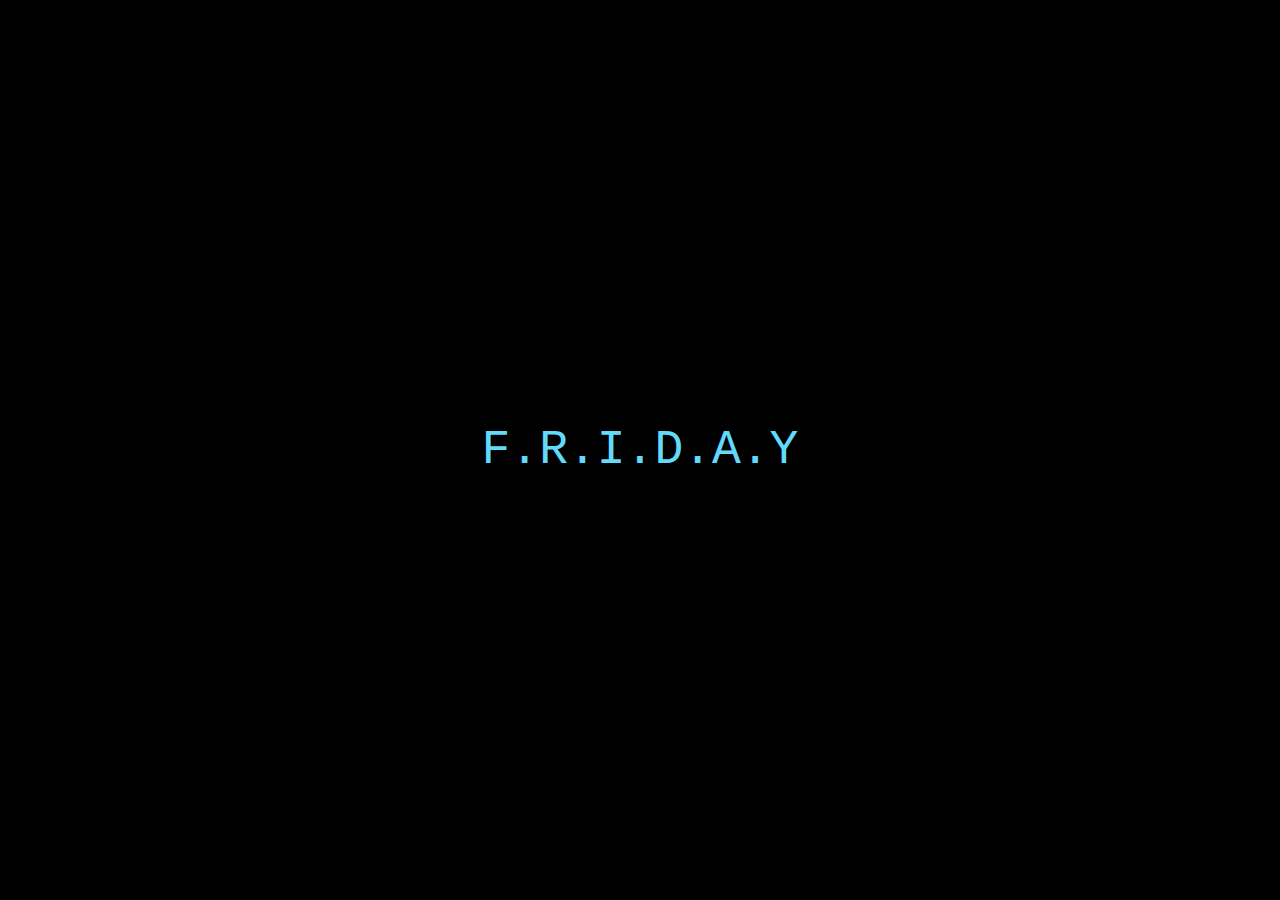
==== templates/index.html @ 9bd10022 "Initial Comit" ====
<!DOCTYPE html>
<html lang="en">

<head>
    <meta charset="UTF-8">
    <title>F.R.I.D.A.Y</title>
    <link rel="stylesheet" href="style.css">
    <link href="https://stackpath.bootstrapcdn.com/bootstrap/4.5.2/css/bootstrap.min.css" rel="stylesheet">
    <!-- <style>
        body {
            display: flex;
            justify-content: center;
            align-items: center;
            height: 100vh;
            background-color: #282c34;
        }
        .title-box {
            font-size: 3rem;
            color: #61dafb;
            cursor: pointer;
            font-family: 'Courier New', Courier, monospace;
        }
    </style> -->
</head>

<body id="body1">
        <div class="title-box" onclick="startFRIDAY()">F.R.I.D.A.Y</div>

    <script>
        function startFRIDAY() {
            fetch('/start_friday').then(response => {
                window.location.href = '/page2';
            });
        }
    </script>    
</body>

</html>
---- templates/style.css ----
/* page1 */
#body1 {
    display: flex;
    justify-content: center;
    align-items: center;
    height: 100vh;
    background-image: url('9.gif');
    background-repeat: no-repeat;
    background-attachment: fixed;  
    background-size:contain;
    background-position: center;
    background-color: black;


}
.title-box {
    font-size: 3rem;
    color: #61dafb;
    cursor: pointer;
    font-family: 'Courier New', Courier, monospace;
}
#img1{
    width: 100px;
    height: 100px;
}

/* page2 */
#body2 {
    display: flex;
    flex-direction: column;
    justify-content: center;
    align-items: center;
    height: 100vh;
    background-color: #282c34;
}
.blue-box {
    background-color: blue;
    color: white;
    padding: 20px;
    border-radius: 8px;
    display: none;
}
.data-box {
    background-color: white;
    color: black;
    padding: 20px;
    border-radius: 8px;
    margin-top: 20px;
    width: 80%;
    height: 300px;
    overflow-y: auto;
}
.header {
    position: absolute;
    top: 10px;
    left: 10px;
    color: white;
}
.header .time {
    margin-left: 20px;
}
.btn-hello-world {
    position: absolute;
    bottom: 20px;
    left: 20px;
}


/* page3 */
#body3 {
    display: flex;
    justify-content: center;
    align-items: center;
    height: 100vh;
    background-color: #282c34;
}
.center-box {
    font-size: 3rem;
    color: #61dafb;
    font-family: 'Courier New', Courier, monospace;
}
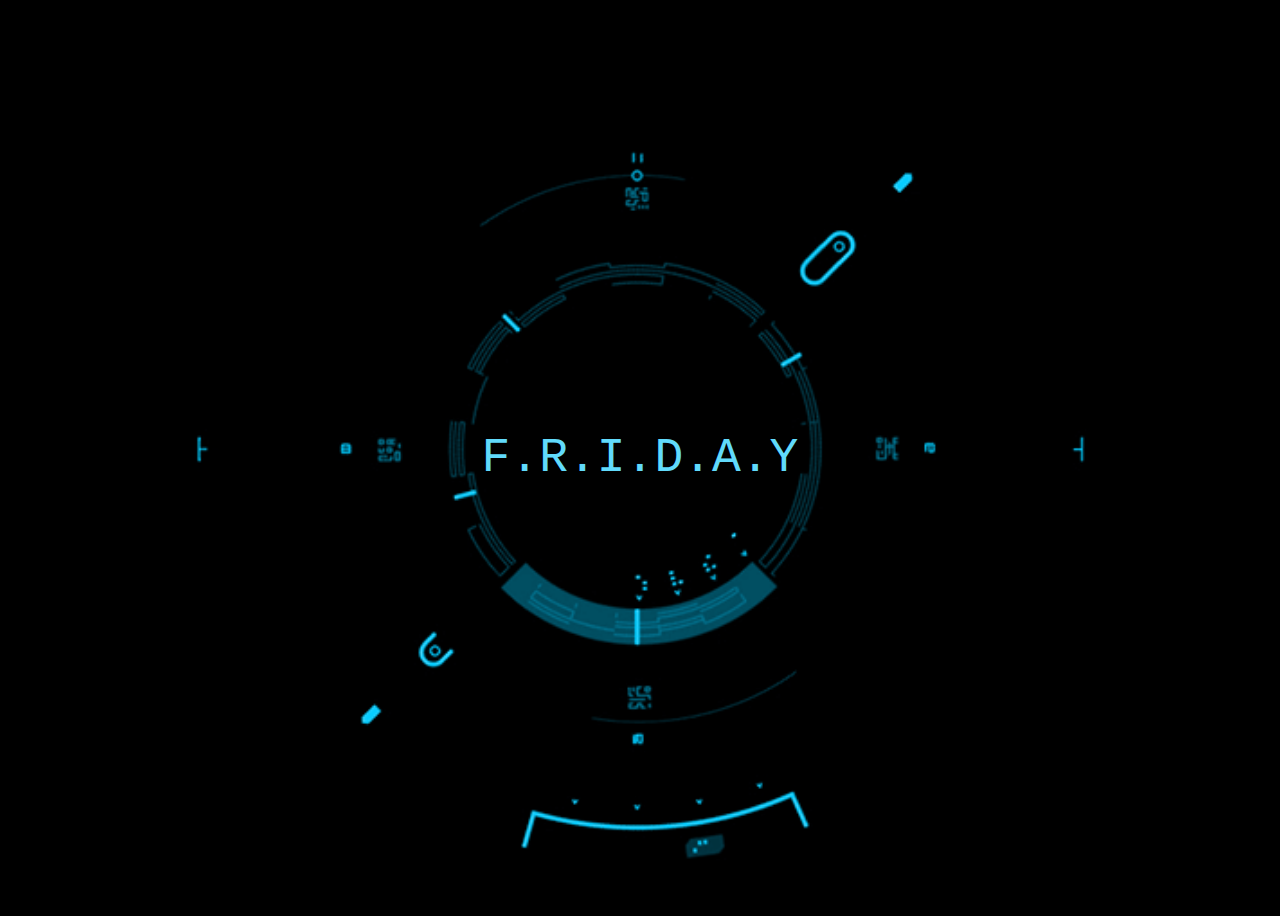
==== commit 0831f3b2: "Description of your changes" ====
--- a/templates/index.html
+++ b/templates/index.html
@@ -1,30 +1,13 @@
 <!DOCTYPE html>
 <html lang="en">
-
 <head>
     <meta charset="UTF-8">
-    <title>F.R.I.D.A.Y</title>
-    <link rel="stylesheet" href="style.css">
-    <link href="https://stackpath.bootstrapcdn.com/bootstrap/4.5.2/css/bootstrap.min.css" rel="stylesheet">
-    <!-- <style>
-        body {
-            display: flex;
-            justify-content: center;
-            align-items: center;
-            height: 100vh;
-            background-color: #282c34;
-        }
-        .title-box {
-            font-size: 3rem;
-            color: #61dafb;
-            cursor: pointer;
-            font-family: 'Courier New', Courier, monospace;
-        }
-    </style> -->
+    <meta name="viewport" content="width=device-width, initial-scale=1.0">
+    <title>Page1</title>
+    <link rel="stylesheet" href="/static/css/style.css">
 </head>
-
-<body id="body1">
-        <div class="title-box" onclick="startFRIDAY()">F.R.I.D.A.Y</div>
+<body>
+    <div class="title-box" onclick="startFRIDAY()">F.R.I.D.A.Y</div>
 
     <script>
         function startFRIDAY() {
@@ -32,7 +15,7 @@
                 window.location.href = '/page2';
             });
         }
-    </script>    
+    </script>  
+    
 </body>
-
-</html>
+</html>--- a/static/css/style.css
+++ b/static/css/style.css
@@ -0,0 +1,22 @@
+body {
+    display: flex;
+    justify-content: center;
+    align-items: center;
+    height: 100vh;
+    background-image: url('/img/1.gif');
+    background-repeat: no-repeat;
+    background-attachment: fixed;  
+    background-size:contain;
+    background-position: center;
+    background-color: black;
+
+
+}
+
+
+.title-box {
+    font-size: 3rem;
+    color: #61dafb;
+    cursor: pointer;
+    font-family: 'Courier New', Courier, monospace;
+}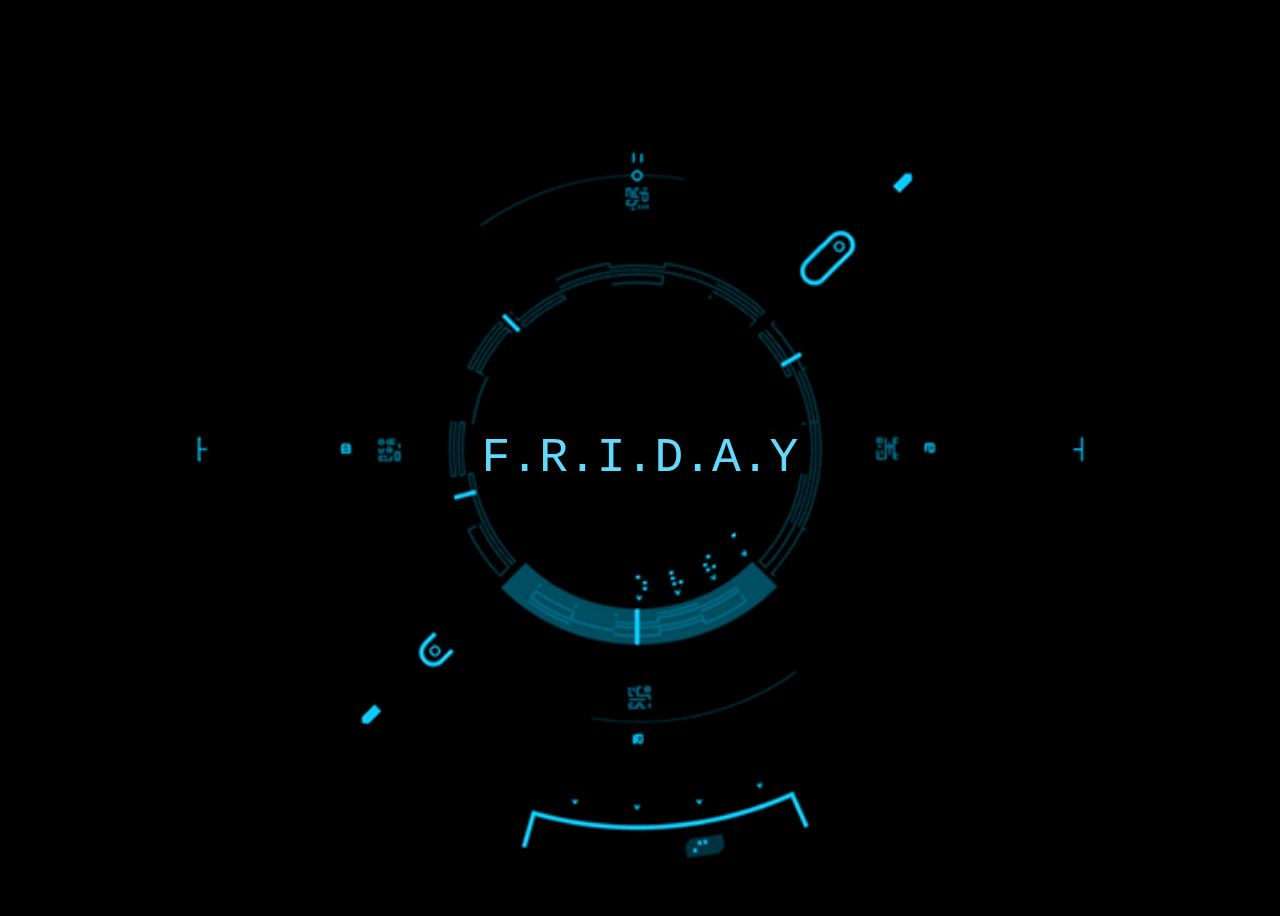
==== commit cccadfa3: "Description of your changes" ====
--- a/static/css/style.css
+++ b/static/css/style.css
@@ -19,4 +19,6 @@
     color: #61dafb;
     cursor: pointer;
     font-family: 'Courier New', Courier, monospace;
-}+    position: fixed;
+}
+
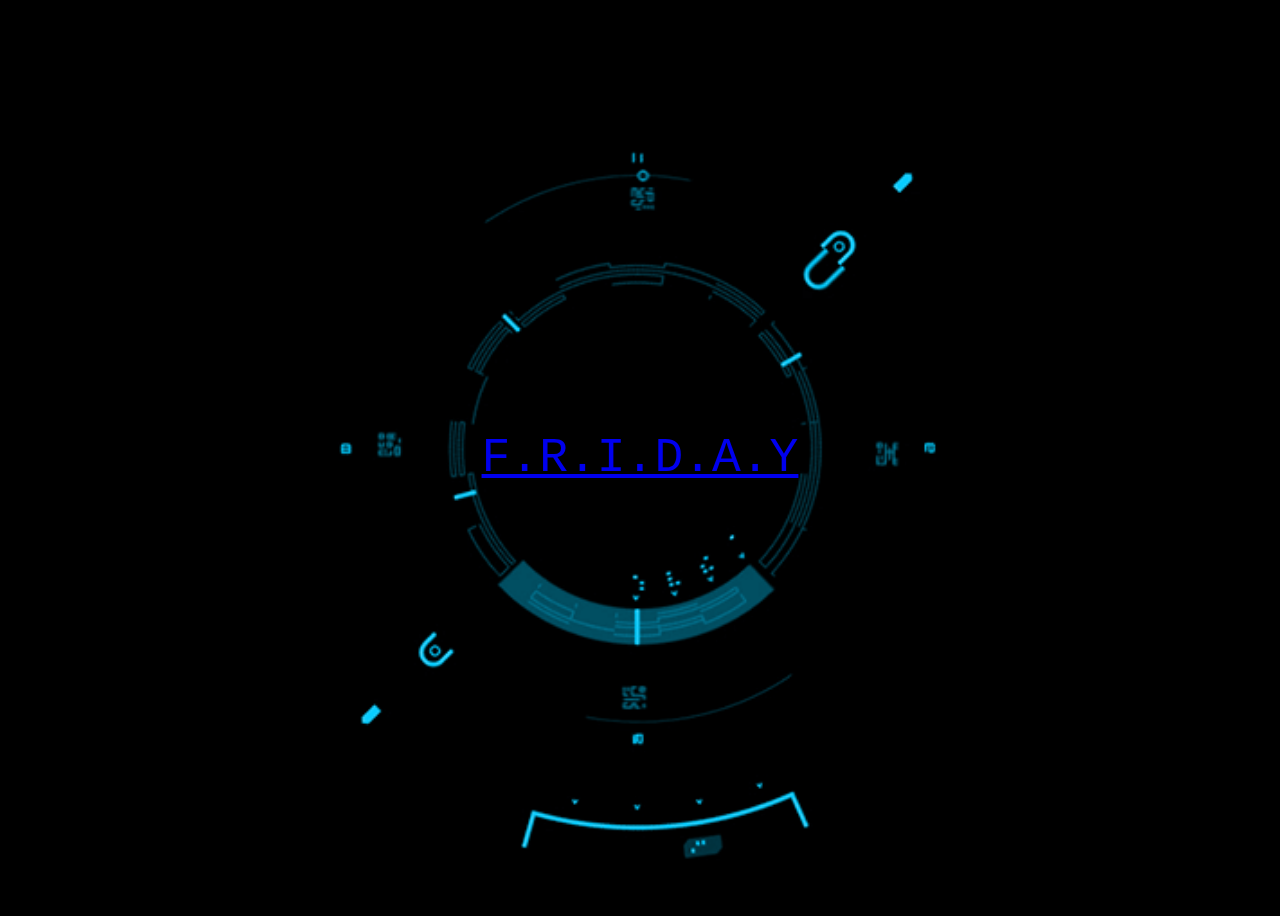
==== commit 29a21021: "Description of your changes" ====
--- a/templates/index.html
+++ b/templates/index.html
@@ -7,15 +7,9 @@
     <link rel="stylesheet" href="/static/css/style.css">
 </head>
 <body>
-    <div class="title-box" onclick="startFRIDAY()">F.R.I.D.A.Y</div>
-
-    <script>
-        function startFRIDAY() {
-            fetch('/start_friday').then(response => {
-                window.location.href = '/page2';
-            });
-        }
-    </script>  
+    <div class="title-box" onclick="startFRIDAY()">
+        <a href="page2.html">F.R.I.D.A.Y</a></div>
+ 
     
 </body>
 </html>--- a/static/css/style.css
+++ b/static/css/style.css
@@ -10,7 +10,6 @@
     background-position: center;
     background-color: black;
 
-
 }
 
 
@@ -22,3 +21,6 @@
     position: fixed;
 }
 
+a{
+    font-display: none;
+}
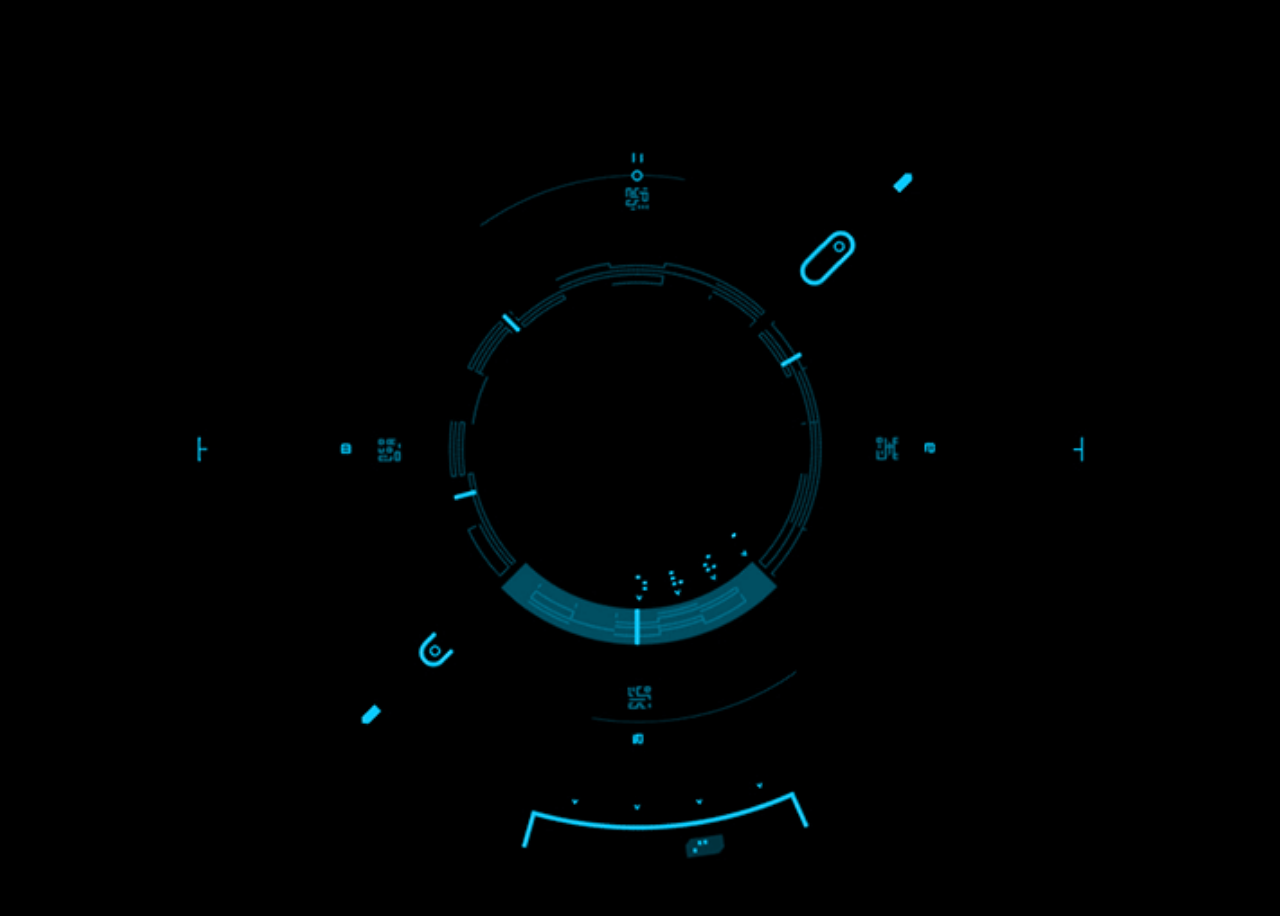
==== commit 7c254dce: "changes" ====
--- a/templates/index.html
+++ b/templates/index.html
@@ -4,12 +4,44 @@
     <meta charset="UTF-8">
     <meta name="viewport" content="width=device-width, initial-scale=1.0">
     <title>Page1</title>
-    <link rel="stylesheet" href="/static/css/style.css">
+    <style>
+        body {
+            display: flex;
+            justify-content: center;
+            align-items: center;
+            height: 100vh;
+            background-image: url('/img/1.gif');
+            background-repeat: no-repeat;
+            background-attachment: fixed;  
+            background-size:contain;
+            background-position: center;
+            background-color: black;
+        
+        }
+        
+        
+        .title-box {
+            font-size: 3rem;
+            cursor: pointer;
+            font-family: 'Courier New', Courier, monospace;
+            position: fixed;
+        }
+        
+        a{
+            text-decoration: none;
+            color: #61dafb;
+        }
+    </style>
 </head>
 <body>
-    <div class="title-box" onclick="startFRIDAY()">
-        <a href="page2.html">F.R.I.D.A.Y</a></div>
- 
-    
+    <div class="title-box" onclick="startFRIDAY()">F.R.I.D.A.Y</div>
+
+    <script>
+        function startFRIDAY() {
+            fetch('/start_friday').then(response => {
+                window.location.href = '/page2';
+            });
+        }
+    </script>
 </body>
 </html>